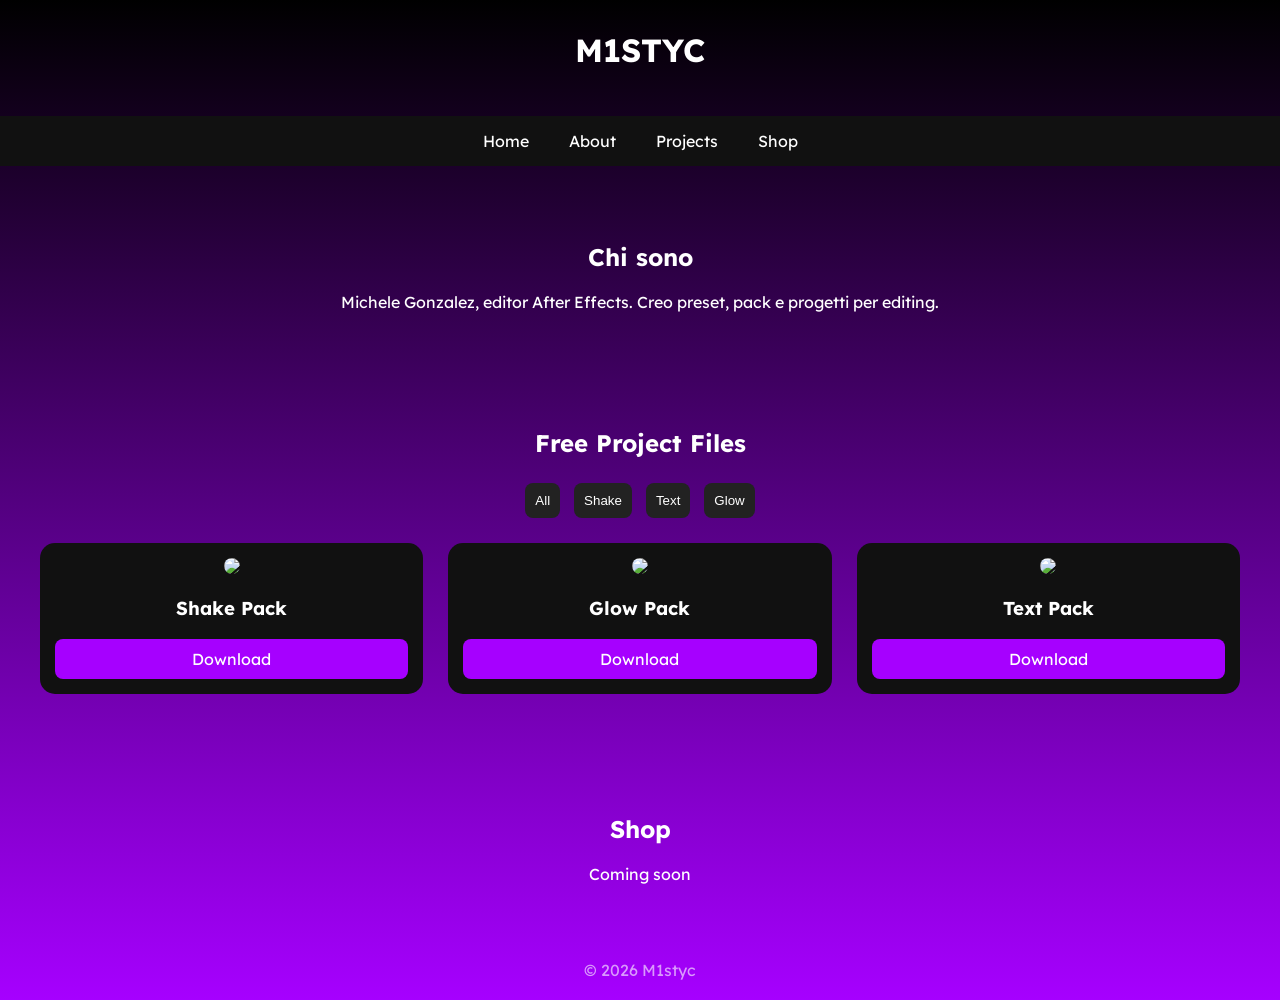
==== index.html @ ec0cb819 "Update index.html" ====
<!DOCTYPE html>
<html lang="it">
<head>
<meta charset="UTF-8">
<title>M1styc</title>

<link href="https://fonts.googleapis.com/css2?family=Lexend:wght@100..900&display=swap" rel="stylesheet">

<style>

/* BASE */
body {
  margin: 0;
  font-family: "Lexend";
  background: linear-gradient(#000000, #a600ff);
  color: white;
}

/* HEADER */
header {
  text-align: center;
  padding: 30px;
  font-size: 2em;
  font-weight: bold;
}

/* NAV */
nav ul {
  display: flex;
  justify-content: center;
  gap: 40px;
  list-style: none;
  background: #111;
  padding: 15px;
  position: sticky;
  top: 0;
}

nav a {
  color: white;
  text-decoration: none;
}

/* SEZIONI */
section {
  padding: 40px 20px;
  text-align: center;
}

/* GRID PROGETTI */
.grid {
  display: grid;
  grid-template-columns: repeat(auto-fit, minmax(250px, 1fr));
  gap: 25px;
  padding: 20px;
}

/* CARD */
.card {
  background: #111;
  border-radius: 15px;
  padding: 15px;
  transition: 0.3s;
}

.card:hover {
  transform: scale(1.05);
  box-shadow: 0 0 20px #a600ff;
}

.card img {
  width: 100%;
  border-radius: 10px;
}

.card a {
  display: block;
  margin-top: 10px;
  padding: 10px;
  background: #a600ff;
  color: white;
  text-decoration: none;
  border-radius: 8px;
}

/* FILTRI */
.filters button {
  margin: 5px;
  padding: 10px;
  border: none;
  background: #222;
  color: white;
  border-radius: 8px;
  cursor: pointer;
}

.filters button:hover {
  background: #a600ff;
}

/* FOOTER */
footer {
  text-align: center;
  padding: 20px;
  opacity: 0.6;
}

</style>

<script>
function filterSelection(category) {
  let cards = document.getElementsByClassName("card");

  for (let i = 0; i < cards.length; i++) {
    if (category === "all") {
      cards[i].style.display = "block";
    } else {
      cards[i].style.display = cards[i].classList.contains(category)
        ? "block"
        : "none";
    }
  }
}
</script>

</head>

<body>

<header id="n1">M1STYC</header>

<nav>
  <ul>
    <li><a href="#n1">Home</a></li>
    <li><a href="#n2">About</a></li>
    <li><a href="#n3">Projects</a></li>
    <li><a href="#n4">Shop</a></li>
  </ul>
</nav>

<!-- ABOUT -->
<section id="n2">
  <h2>Chi sono</h2>
  <p>Michele Gonzalez, editor After Effects. Creo preset, pack e progetti per editing.</p>
</section>

<!-- PROGETTI -->
<section id="n3">
  <h2>Free Project Files</h2>

  <div class="filters">
    <button onclick="filterSelection('all')">All</button>
    <button onclick="filterSelection('shake')">Shake</button>
    <button onclick="filterSelection('text')">Text</button>
    <button onclick="filterSelection('glow')">Glow</button>
  </div>

  <div class="grid">

    <div class="card shake">
      <img src="cover1.jpg">
      <h3>Shake Pack</h3>
      <a href="LINK_DRIVE_1" target="_blank">Download</a>
    </div>

    <div class="card glow">
      <img src="cover2.jpg">
      <h3>Glow Pack</h3>
      <a href="LINK_DRIVE_2" target="_blank">Download</a>
    </div>

    <div class="card text">
      <img src="cover3.jpg">
      <h3>Text Pack</h3>
      <a href="LINK_DRIVE_3" target="_blank">Download</a>
    </div>

  </div>
</section>

<!-- SHOP -->
<section id="n4">
  <h2>Shop</h2>
  <p>Coming soon</p>
</section>

<footer>
  © 2026 M1styc
</footer>

</body>
</html>
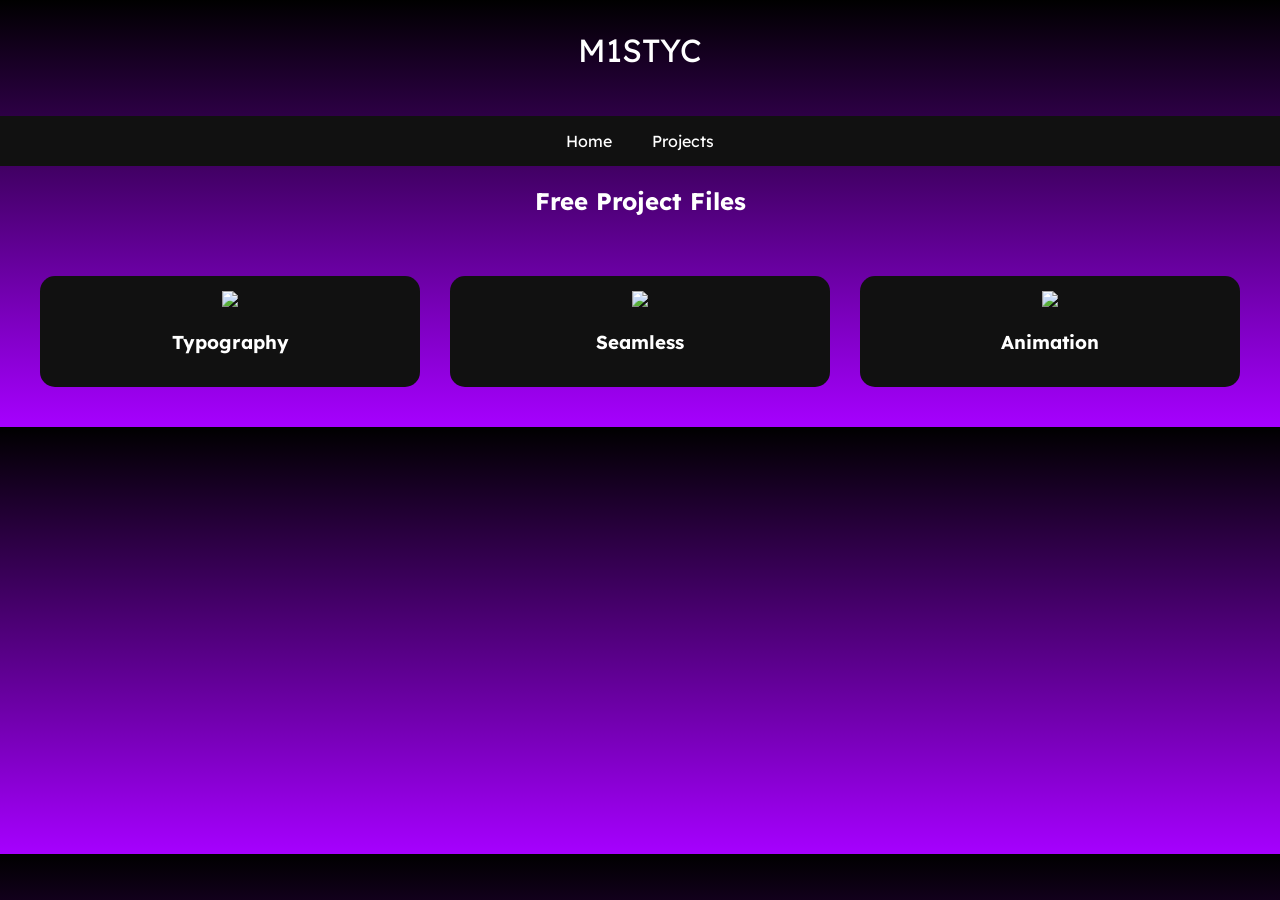
==== commit dd979ceb: "Update index.html" ====
--- a/index.html
+++ b/index.html
@@ -3,28 +3,22 @@
 <head>
 <meta charset="UTF-8">
 <title>M1styc</title>
-
 <link href="https://fonts.googleapis.com/css2?family=Lexend:wght@100..900&display=swap" rel="stylesheet">
 
 <style>
-
-/* BASE */
 body {
   margin: 0;
   font-family: "Lexend";
-  background: linear-gradient(#000000, #a600ff);
+  background: linear-gradient(#000, #a600ff);
   color: white;
 }
 
-/* HEADER */
 header {
   text-align: center;
   padding: 30px;
   font-size: 2em;
-  font-weight: bold;
 }
 
-/* NAV */
 nav ul {
   display: flex;
   justify-content: center;
@@ -32,8 +26,6 @@
   list-style: none;
   background: #111;
   padding: 15px;
-  position: sticky;
-  top: 0;
 }
 
 nav a {
@@ -41,26 +33,20 @@
   text-decoration: none;
 }
 
-/* SEZIONI */
-section {
-  padding: 40px 20px;
-  text-align: center;
-}
-
-/* GRID PROGETTI */
+/* CATEGORIE */
 .grid {
   display: grid;
   grid-template-columns: repeat(auto-fit, minmax(250px, 1fr));
-  gap: 25px;
-  padding: 20px;
+  gap: 30px;
+  padding: 40px;
 }
 
-/* CARD */
 .card {
   background: #111;
   border-radius: 15px;
-  padding: 15px;
+  overflow: hidden;
   transition: 0.3s;
+  text-align: center;
 }
 
 .card:hover {
@@ -70,59 +56,15 @@
 
 .card img {
   width: 100%;
-  border-radius: 10px;
 }
 
 .card a {
   display: block;
-  margin-top: 10px;
-  padding: 10px;
-  background: #a600ff;
+  padding: 15px;
   color: white;
   text-decoration: none;
-  border-radius: 8px;
 }
-
-/* FILTRI */
-.filters button {
-  margin: 5px;
-  padding: 10px;
-  border: none;
-  background: #222;
-  color: white;
-  border-radius: 8px;
-  cursor: pointer;
-}
-
-.filters button:hover {
-  background: #a600ff;
-}
-
-/* FOOTER */
-footer {
-  text-align: center;
-  padding: 20px;
-  opacity: 0.6;
-}
-
 </style>
-
-<script>
-function filterSelection(category) {
-  let cards = document.getElementsByClassName("card");
-
-  for (let i = 0; i < cards.length; i++) {
-    if (category === "all") {
-      cards[i].style.display = "block";
-    } else {
-      cards[i].style.display = cards[i].classList.contains(category)
-        ? "block"
-        : "none";
-    }
-  }
-}
-</script>
-
 </head>
 
 <body>
@@ -132,61 +74,38 @@
 <nav>
   <ul>
     <li><a href="#n1">Home</a></li>
-    <li><a href="#n2">About</a></li>
     <li><a href="#n3">Projects</a></li>
-    <li><a href="#n4">Shop</a></li>
   </ul>
 </nav>
 
-<!-- ABOUT -->
-<section id="n2">
-  <h2>Chi sono</h2>
-  <p>Michele Gonzalez, editor After Effects. Creo preset, pack e progetti per editing.</p>
-</section>
-
-<!-- PROGETTI -->
 <section id="n3">
-  <h2>Free Project Files</h2>
-
-  <div class="filters">
-    <button onclick="filterSelection('all')">All</button>
-    <button onclick="filterSelection('shake')">Shake</button>
-    <button onclick="filterSelection('text')">Text</button>
-    <button onclick="filterSelection('glow')">Glow</button>
-  </div>
+  <h2 style="text-align:center;">Free Project Files</h2>
 
   <div class="grid">
 
-    <div class="card shake">
-      <img src="cover1.jpg">
-      <h3>Shake Pack</h3>
-      <a href="LINK_DRIVE_1" target="_blank">Download</a>
+    <div class="card">
+      <a href="typo.html">
+        <img src="typo.jpg">
+        <h3>Typography</h3>
+      </a>
     </div>
 
-    <div class="card glow">
-      <img src="cover2.jpg">
-      <h3>Glow Pack</h3>
-      <a href="LINK_DRIVE_2" target="_blank">Download</a>
+    <div class="card">
+      <a href="seamless.html">
+        <img src="seamless.jpg">
+        <h3>Seamless</h3>
+      </a>
     </div>
 
-    <div class="card text">
-      <img src="cover3.jpg">
-      <h3>Text Pack</h3>
-      <a href="LINK_DRIVE_3" target="_blank">Download</a>
+    <div class="card">
+      <a href="animation.html">
+        <img src="animation.jpg">
+        <h3>Animation</h3>
+      </a>
     </div>
 
   </div>
 </section>
 
-<!-- SHOP -->
-<section id="n4">
-  <h2>Shop</h2>
-  <p>Coming soon</p>
-</section>
-
-<footer>
-  © 2026 M1styc
-</footer>
-
 </body>
 </html>
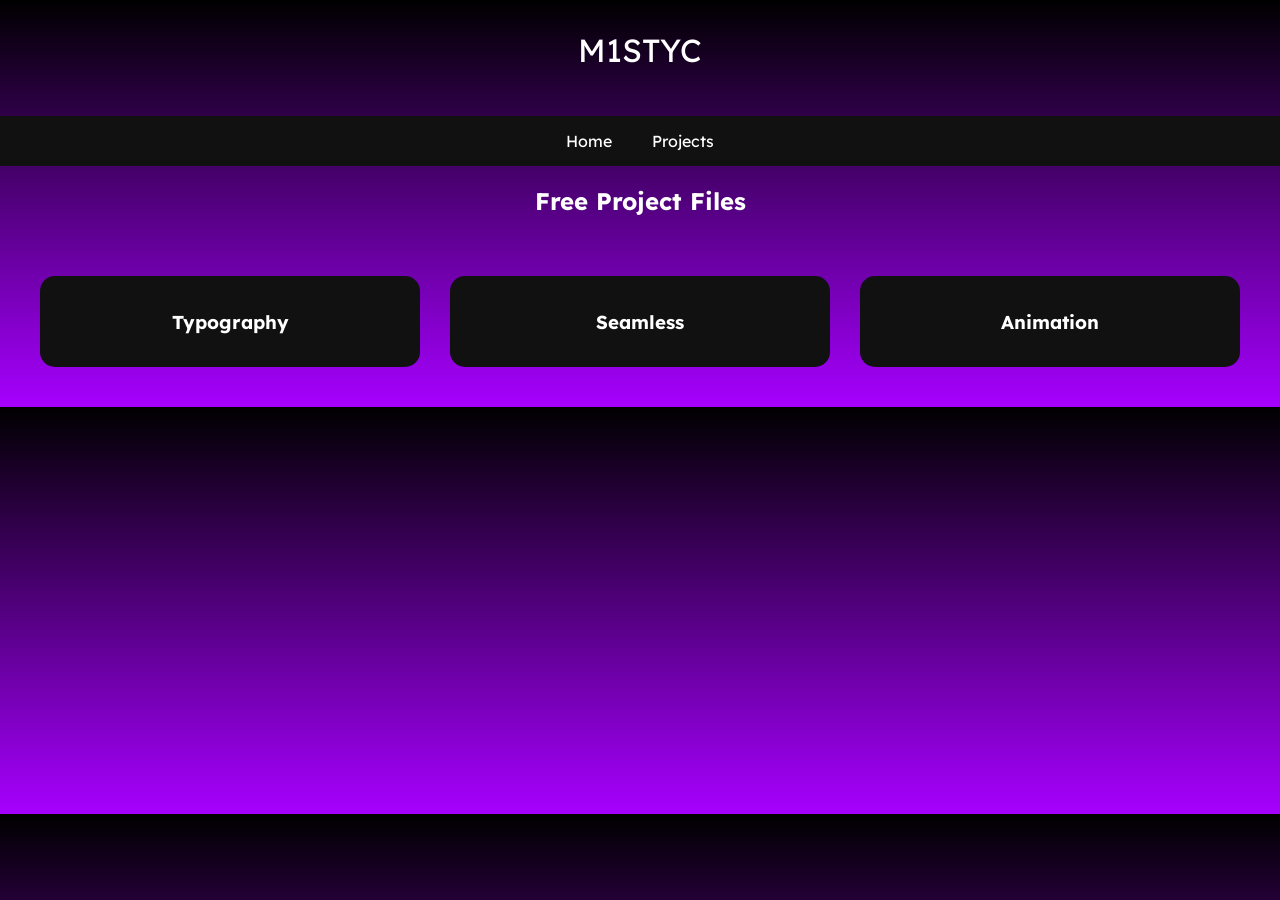
==== commit 001e19e2: "Update index.html" ====
--- a/index.html
+++ b/index.html
@@ -74,32 +74,29 @@
 <nav>
   <ul>
     <li><a href="#n1">Home</a></li>
-    <li><a href="#n3">Projects</a></li>
+    <li><a href="#n2">Projects</a></li>
   </ul>
 </nav>
 
-<section id="n3">
+<section id="n2">
   <h2 style="text-align:center;">Free Project Files</h2>
 
   <div class="grid">
 
     <div class="card">
       <a href="typo.html">
-        <img src="typo.jpg">
         <h3>Typography</h3>
       </a>
     </div>
 
     <div class="card">
       <a href="seamless.html">
-        <img src="seamless.jpg">
         <h3>Seamless</h3>
       </a>
     </div>
 
     <div class="card">
       <a href="animation.html">
-        <img src="animation.jpg">
         <h3>Animation</h3>
       </a>
     </div>
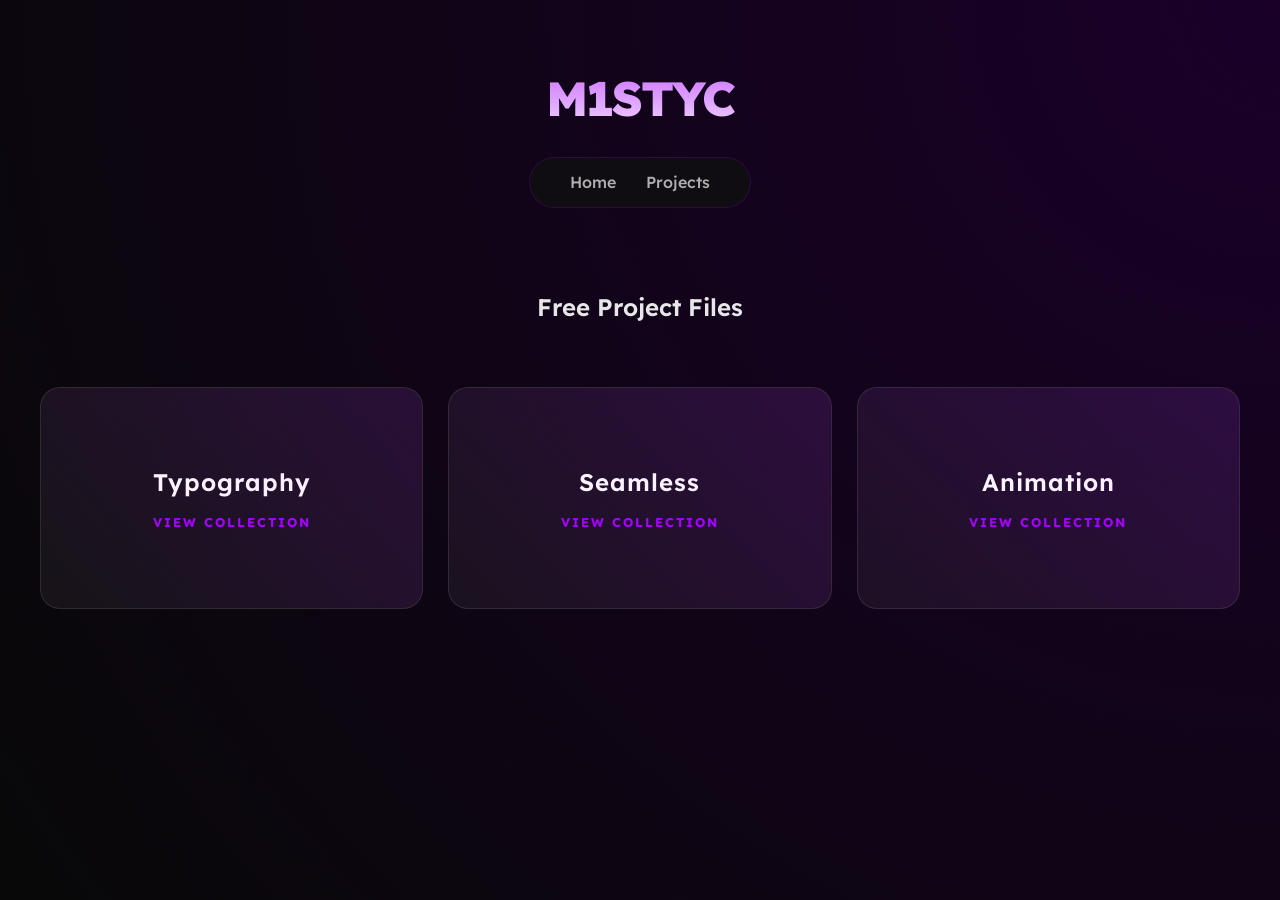
==== commit 57817ff3: "Update index.html" ====
--- a/index.html
+++ b/index.html
@@ -2,68 +2,145 @@
 <html lang="it">
 <head>
 <meta charset="UTF-8">
-<title>M1styc</title>
-<link href="https://fonts.googleapis.com/css2?family=Lexend:wght@100..900&display=swap" rel="stylesheet">
+<title>M1styc | Portfolio</title>
+<link href="https://fonts.googleapis.com/css2?family=Lexend:wght@300;600;800&display=swap" rel="stylesheet">
 
 <style>
+:root {
+  --primary: #a600ff;
+  --bg-dark: #080808;
+  --card-bg: rgba(255, 255, 255, 0.05);
+  --text-main: #ffffff;
+  --text-dim: #b0b0b0;
+}
+
 body {
   margin: 0;
-  font-family: "Lexend";
-  background: linear-gradient(#000, #a600ff);
-  color: white;
+  font-family: "Lexend", sans-serif;
+  background: radial-gradient(circle at top right, #1a0029, var(--bg-dark));
+  background-attachment: fixed;
+  color: var(--text-main);
+  line-height: 1.6;
 }
 
+/* HEADER & NAV */
 header {
   text-align: center;
-  padding: 30px;
-  font-size: 2em;
+  padding: 60px 20px 20px;
+  font-size: 3em;
+  font-weight: 800;
+  letter-spacing: -2px;
+  background: linear-gradient(to bottom, var(--primary), #fff);
+  -webkit-background-clip: text;
+  -webkit-text-fill-color: transparent;
+}
+
+nav {
+  position: sticky;
+  top: 20px;
+  z-index: 1000;
+  display: flex;
+  justify-content: center;
 }
 
 nav ul {
   display: flex;
-  justify-content: center;
-  gap: 40px;
+  gap: 30px;
   list-style: none;
-  background: #111;
-  padding: 15px;
+  background: rgba(17, 17, 17, 0.8);
+  backdrop-filter: blur(10px);
+  padding: 12px 40px;
+  border-radius: 50px;
+  border: 1px solid rgba(166, 0, 255, 0.2);
+  margin: 0;
 }
 
 nav a {
-  color: white;
+  color: var(--text-dim);
   text-decoration: none;
+  font-weight: 500;
+  transition: 0.3s;
 }
 
-/* CATEGORIE */
+nav a:hover {
+  color: var(--primary);
+  text-shadow: 0 0 10px rgba(166, 0, 255, 0.5);
+}
+
+/* SECTION TITLE */
+h2 {
+  font-weight: 600;
+  margin-top: 80px;
+  color: var(--text-main);
+  opacity: 0.9;
+}
+
+/* GRID & CARDS */
 .grid {
   display: grid;
-  grid-template-columns: repeat(auto-fit, minmax(250px, 1fr));
-  gap: 30px;
+  grid-template-columns: repeat(auto-fit, minmax(280px, 1fr));
+  gap: 25px;
   padding: 40px;
+  max-width: 1200px;
+  margin: 0 auto;
 }
 
 .card {
-  background: #111;
-  border-radius: 15px;
+  background: var(--card-bg);
+  border: 1px solid rgba(255, 255, 255, 0.1);
+  border-radius: 20px;
   overflow: hidden;
-  transition: 0.3s;
-  text-align: center;
+  transition: all 0.4s cubic-bezier(0.175, 0.885, 0.32, 1.275);
+  position: relative;
+}
+
+.card::before {
+  content: "";
+  position: absolute;
+  top: 0; left: 0; width: 100%; height: 100%;
+  background: linear-gradient(45deg, transparent, rgba(166, 0, 255, 0.1));
+  pointer-events: none;
 }
 
 .card:hover {
-  transform: scale(1.05);
-  box-shadow: 0 0 20px #a600ff;
-}
-
-.card img {
-  width: 100%;
+  transform: translateY(-10px);
+  border-color: var(--primary);
+  box-shadow: 0 15px 30px rgba(0, 0, 0, 0.5), 0 0 15px rgba(166, 0, 255, 0.2);
+  background: rgba(255, 255, 255, 0.08);
 }
 
 .card a {
-  display: block;
-  padding: 15px;
+  display: flex;
+  flex-direction: column;
+  align-items: center;
+  justify-content: center;
+  height: 180px; /* Altezza fissa per le categorie */
   color: white;
   text-decoration: none;
+  padding: 20px;
 }
+
+.card h3 {
+  margin: 0;
+  font-size: 1.5rem;
+  font-weight: 600;
+  letter-spacing: 1px;
+}
+
+.card span {
+  font-size: 0.8rem;
+  color: var(--primary);
+  text-transform: uppercase;
+  margin-top: 10px;
+  font-weight: 700;
+  letter-spacing: 2px;
+}
+
+/* Scrollbar personalizzata */
+::-webkit-scrollbar { width: 8px; }
+::-webkit-scrollbar-track { background: #000; }
+::-webkit-scrollbar-thumb { background: var(--primary); border-radius: 10px; }
+
 </style>
 </head>
 
@@ -86,18 +163,21 @@
     <div class="card">
       <a href="typo.html">
         <h3>Typography</h3>
+        <span>View Collection</span>
       </a>
     </div>
 
     <div class="card">
       <a href="seamless.html">
         <h3>Seamless</h3>
+        <span>View Collection</span>
       </a>
     </div>
 
     <div class="card">
       <a href="animation.html">
         <h3>Animation</h3>
+        <span>View Collection</span>
       </a>
     </div>
 
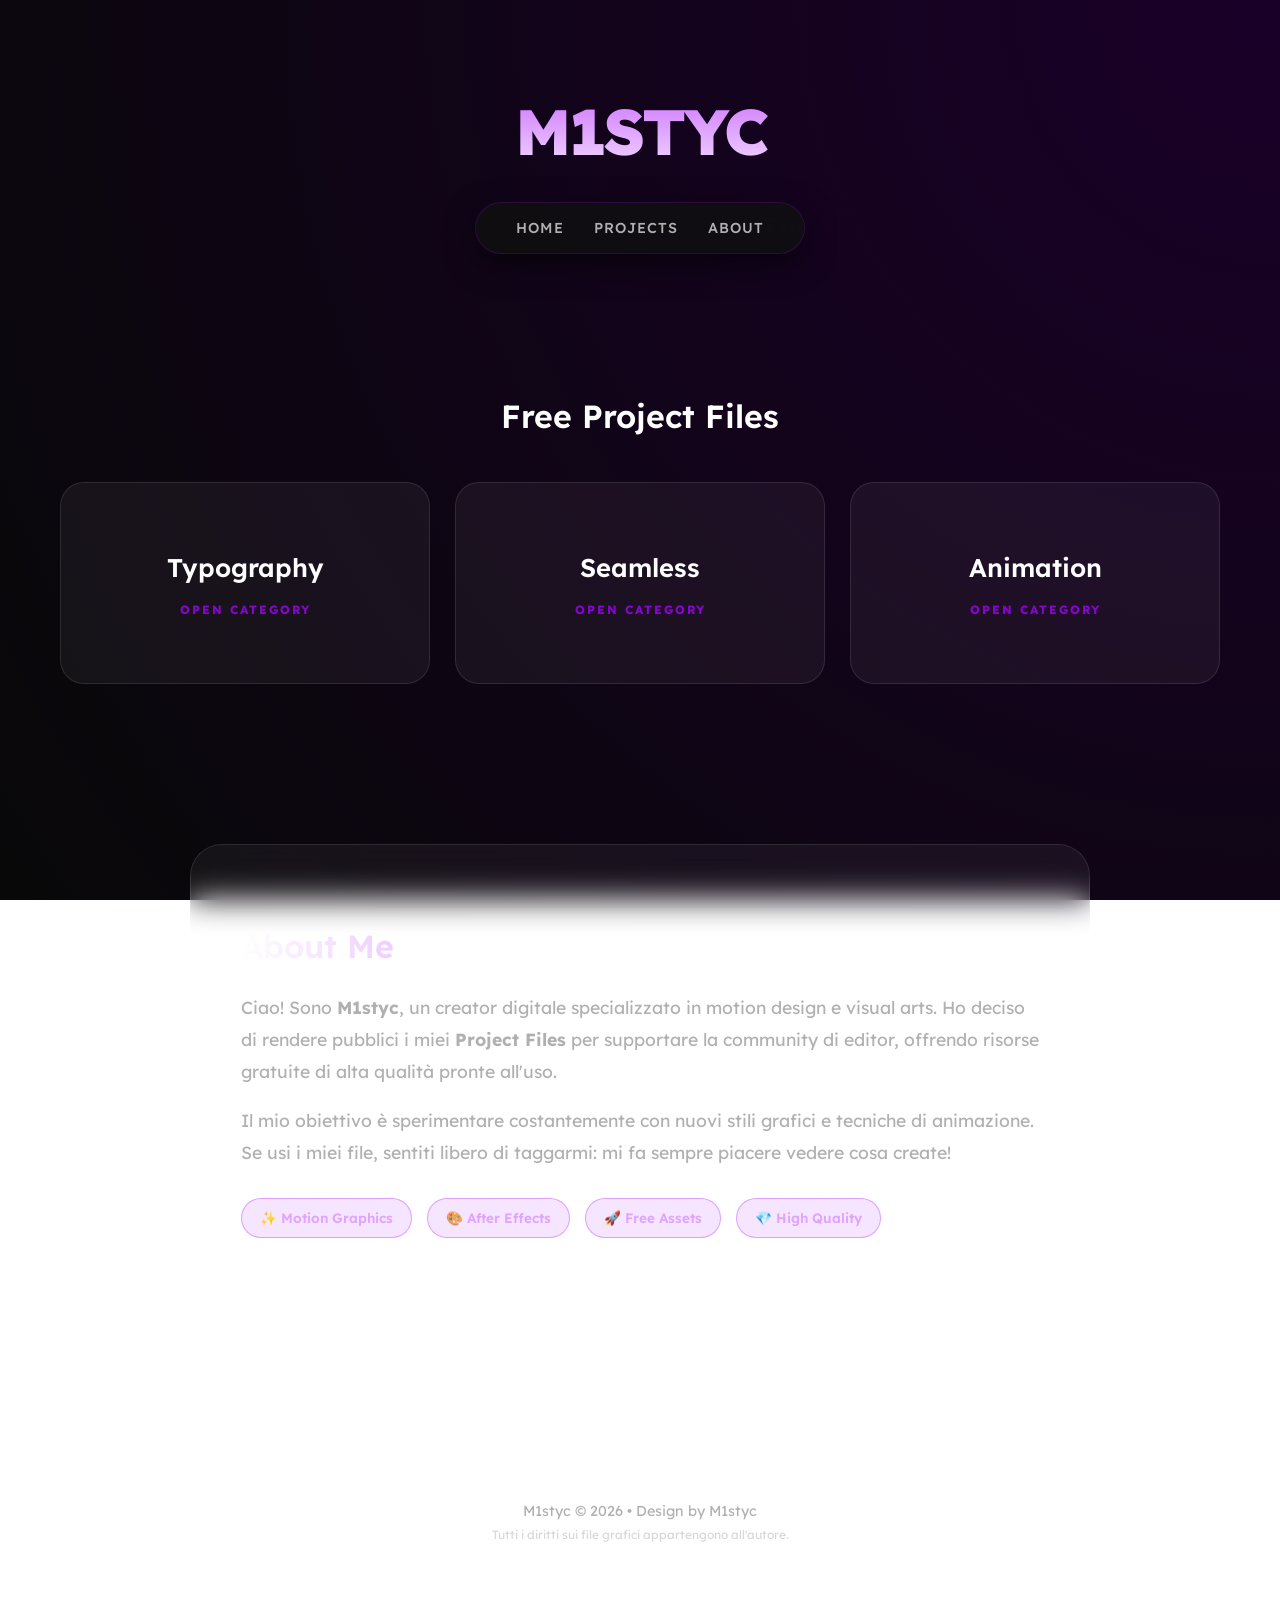
==== commit e52f2041: "Update index.html" ====
--- a/index.html
+++ b/index.html
@@ -1,188 +1,282 @@
 <!DOCTYPE html>
 <html lang="it">
 <head>
-<meta charset="UTF-8">
-<title>M1styc | Portfolio</title>
-<link href="https://fonts.googleapis.com/css2?family=Lexend:wght@300;600;800&display=swap" rel="stylesheet">
-
-<style>
-:root {
-  --primary: #a600ff;
-  --bg-dark: #080808;
-  --card-bg: rgba(255, 255, 255, 0.05);
-  --text-main: #ffffff;
-  --text-dim: #b0b0b0;
-}
-
-body {
-  margin: 0;
-  font-family: "Lexend", sans-serif;
-  background: radial-gradient(circle at top right, #1a0029, var(--bg-dark));
-  background-attachment: fixed;
-  color: var(--text-main);
-  line-height: 1.6;
-}
-
-/* HEADER & NAV */
-header {
-  text-align: center;
-  padding: 60px 20px 20px;
-  font-size: 3em;
-  font-weight: 800;
-  letter-spacing: -2px;
-  background: linear-gradient(to bottom, var(--primary), #fff);
-  -webkit-background-clip: text;
-  -webkit-text-fill-color: transparent;
-}
-
-nav {
-  position: sticky;
-  top: 20px;
-  z-index: 1000;
-  display: flex;
-  justify-content: center;
-}
-
-nav ul {
-  display: flex;
-  gap: 30px;
-  list-style: none;
-  background: rgba(17, 17, 17, 0.8);
-  backdrop-filter: blur(10px);
-  padding: 12px 40px;
-  border-radius: 50px;
-  border: 1px solid rgba(166, 0, 255, 0.2);
-  margin: 0;
-}
-
-nav a {
-  color: var(--text-dim);
-  text-decoration: none;
-  font-weight: 500;
-  transition: 0.3s;
-}
-
-nav a:hover {
-  color: var(--primary);
-  text-shadow: 0 0 10px rgba(166, 0, 255, 0.5);
-}
-
-/* SECTION TITLE */
-h2 {
-  font-weight: 600;
-  margin-top: 80px;
-  color: var(--text-main);
-  opacity: 0.9;
-}
-
-/* GRID & CARDS */
-.grid {
-  display: grid;
-  grid-template-columns: repeat(auto-fit, minmax(280px, 1fr));
-  gap: 25px;
-  padding: 40px;
-  max-width: 1200px;
-  margin: 0 auto;
-}
-
-.card {
-  background: var(--card-bg);
-  border: 1px solid rgba(255, 255, 255, 0.1);
-  border-radius: 20px;
-  overflow: hidden;
-  transition: all 0.4s cubic-bezier(0.175, 0.885, 0.32, 1.275);
-  position: relative;
-}
-
-.card::before {
-  content: "";
-  position: absolute;
-  top: 0; left: 0; width: 100%; height: 100%;
-  background: linear-gradient(45deg, transparent, rgba(166, 0, 255, 0.1));
-  pointer-events: none;
-}
-
-.card:hover {
-  transform: translateY(-10px);
-  border-color: var(--primary);
-  box-shadow: 0 15px 30px rgba(0, 0, 0, 0.5), 0 0 15px rgba(166, 0, 255, 0.2);
-  background: rgba(255, 255, 255, 0.08);
-}
-
-.card a {
-  display: flex;
-  flex-direction: column;
-  align-items: center;
-  justify-content: center;
-  height: 180px; /* Altezza fissa per le categorie */
-  color: white;
-  text-decoration: none;
-  padding: 20px;
-}
-
-.card h3 {
-  margin: 0;
-  font-size: 1.5rem;
-  font-weight: 600;
-  letter-spacing: 1px;
-}
-
-.card span {
-  font-size: 0.8rem;
-  color: var(--primary);
-  text-transform: uppercase;
-  margin-top: 10px;
-  font-weight: 700;
-  letter-spacing: 2px;
-}
-
-/* Scrollbar personalizzata */
-::-webkit-scrollbar { width: 8px; }
-::-webkit-scrollbar-track { background: #000; }
-::-webkit-scrollbar-thumb { background: var(--primary); border-radius: 10px; }
-
-</style>
+    <meta charset="UTF-8">
+    <meta name="viewport" content="width=device-width, initial-scale=1.0">
+    <title>M1styc | Digital Portfolio</title>
+    <link href="https://fonts.googleapis.com/css2?family=Lexend:wght@300;600;800&display=swap" rel="stylesheet">
+
+    <style>
+        :root {
+            --primary: #a600ff;
+            --bg-dark: #080808;
+            --card-bg: rgba(255, 255, 255, 0.05);
+            --text-main: #ffffff;
+            --text-dim: #b0b0b0;
+        }
+
+        * {
+            box-sizing: border-box;
+            scroll-behavior: smooth;
+        }
+
+        body {
+            margin: 0;
+            font-family: "Lexend", sans-serif;
+            background: radial-gradient(circle at top right, #1a0029, var(--bg-dark));
+            background-attachment: fixed;
+            color: var(--text-main);
+            line-height: 1.6;
+            overflow-x: hidden;
+        }
+
+        /* HEADER & NAV */
+        header {
+            text-align: center;
+            padding: 80px 20px 20px;
+            font-size: clamp(2.5rem, 8vw, 4rem);
+            font-weight: 800;
+            letter-spacing: -3px;
+            background: linear-gradient(to bottom, var(--primary), #fff);
+            -webkit-background-clip: text;
+            -webkit-text-fill-color: transparent;
+        }
+
+        nav {
+            position: sticky;
+            top: 20px;
+            z-index: 1000;
+            display: flex;
+            justify-content: center;
+            margin-bottom: 50px;
+        }
+
+        nav ul {
+            display: flex;
+            gap: 30px;
+            list-style: none;
+            background: rgba(17, 17, 17, 0.8);
+            backdrop-filter: blur(12px);
+            padding: 12px 40px;
+            border-radius: 50px;
+            border: 1px solid rgba(166, 0, 255, 0.2);
+            margin: 0;
+            box-shadow: 0 10px 30px rgba(0,0,0,0.5);
+        }
+
+        nav a {
+            color: var(--text-dim);
+            text-decoration: none;
+            font-weight: 500;
+            transition: 0.3s;
+            font-size: 0.9rem;
+            text-transform: uppercase;
+            letter-spacing: 1px;
+        }
+
+        nav a:hover {
+            color: var(--primary);
+            text-shadow: 0 0 10px rgba(166, 0, 255, 0.5);
+        }
+
+        /* SECTIONS */
+        section {
+            max-width: 1200px;
+            margin: 0 auto;
+            padding: 60px 20px;
+        }
+
+        h2 {
+            text-align: center;
+            font-size: 2rem;
+            margin-bottom: 40px;
+            font-weight: 600;
+        }
+
+        /* GRID & CARDS */
+        .grid {
+            display: grid;
+            grid-template-columns: repeat(auto-fit, minmax(280px, 1fr));
+            gap: 25px;
+        }
+
+        .card {
+            background: var(--card-bg);
+            border: 1px solid rgba(255, 255, 255, 0.1);
+            border-radius: 24px;
+            overflow: hidden;
+            transition: all 0.4s cubic-bezier(0.175, 0.885, 0.32, 1.275);
+            position: relative;
+        }
+
+        .card:hover {
+            transform: translateY(-12px);
+            border-color: var(--primary);
+            box-shadow: 0 20px 40px rgba(0, 0, 0, 0.6), 0 0 20px rgba(166, 0, 255, 0.15);
+            background: rgba(255, 255, 255, 0.08);
+        }
+
+        .card a {
+            display: flex;
+            flex-direction: column;
+            align-items: center;
+            justify-content: center;
+            min-height: 200px;
+            color: white;
+            text-decoration: none;
+            padding: 30px;
+        }
+
+        .card h3 {
+            margin: 0;
+            font-size: 1.6rem;
+            font-weight: 600;
+        }
+
+        .card span {
+            font-size: 0.75rem;
+            color: var(--primary);
+            text-transform: uppercase;
+            margin-top: 12px;
+            font-weight: 700;
+            letter-spacing: 2px;
+            opacity: 0.8;
+        }
+
+        /* ABOUT SECTION */
+        .about-container {
+            max-width: 900px;
+            margin: 40px auto;
+            padding: 50px;
+            background: var(--card-bg);
+            backdrop-filter: blur(15px);
+            border: 1px solid rgba(255, 255, 255, 0.1);
+            border-radius: 32px;
+            position: relative;
+        }
+
+        .about-text h2 {
+            text-align: left;
+            margin-bottom: 20px;
+            background: linear-gradient(to right, #fff, var(--primary));
+            -webkit-background-clip: text;
+            -webkit-text-fill-color: transparent;
+        }
+
+        .about-text p {
+            color: var(--text-dim);
+            font-size: 1.1rem;
+            line-height: 1.8;
+        }
+
+        .about-stats {
+            display: flex;
+            gap: 15px;
+            margin-top: 30px;
+            flex-wrap: wrap;
+        }
+
+        .stat-item {
+            background: rgba(166, 0, 255, 0.1);
+            padding: 8px 18px;
+            border-radius: 50px;
+            border: 1px solid rgba(166, 0, 255, 0.3);
+            font-size: 0.85rem;
+            font-weight: 600;
+            color: #e0a3ff;
+        }
+
+        /* FOOTER */
+        footer {
+            text-align: center;
+            padding: 60px 20px;
+            color: var(--text-dim);
+            font-size: 0.9em;
+            border-top: 1px solid rgba(255, 255, 255, 0.05);
+            margin-top: 50px;
+        }
+
+        /* Scrollbar Custom */
+        ::-webkit-scrollbar { width: 10px; }
+        ::-webkit-scrollbar-track { background: var(--bg-dark); }
+        ::-webkit-scrollbar-thumb { background: var(--primary); border-radius: 10px; border: 3px solid var(--bg-dark); }
+
+        /* Responsive */
+        @media (max-width: 768px) {
+            nav ul { padding: 10px 20px; gap: 20px; }
+            .about-container { padding: 30px; margin: 20px; }
+        }
+    </style>
 </head>
 
 <body>
 
-<header id="n1">M1STYC</header>
-
-<nav>
-  <ul>
-    <li><a href="#n1">Home</a></li>
-    <li><a href="#n2">Projects</a></li>
-  </ul>
-</nav>
-
-<section id="n2">
-  <h2 style="text-align:center;">Free Project Files</h2>
-
-  <div class="grid">
-
-    <div class="card">
-      <a href="typo.html">
-        <h3>Typography</h3>
-        <span>View Collection</span>
-      </a>
-    </div>
-
-    <div class="card">
-      <a href="seamless.html">
-        <h3>Seamless</h3>
-        <span>View Collection</span>
-      </a>
-    </div>
-
-    <div class="card">
-      <a href="animation.html">
-        <h3>Animation</h3>
-        <span>View Collection</span>
-      </a>
-    </div>
-
-  </div>
-</section>
+    <header id="n1">M1STYC</header>
+
+    <nav>
+        <ul>
+            <li><a href="#n1">Home</a></li>
+            <li><a href="#n2">Projects</a></li>
+            <li><a href="#about">About</a></li>
+        </ul>
+    </nav>
+
+    <section id="n2">
+        <h2>Free Project Files</h2>
+        <div class="grid">
+
+            <div class="card">
+                <a href="typo.html">
+                    <h3>Typography</h3>
+                    <span>Open Category</span>
+                </a>
+            </div>
+
+            <div class="card">
+                <a href="seamless.html">
+                    <h3>Seamless</h3>
+                    <span>Open Category</span>
+                </a>
+            </div>
+
+            <div class="card">
+                <a href="animation.html">
+                    <h3>Animation</h3>
+                    <span>Open Category</span>
+                </a>
+            </div>
+
+        </div>
+    </section>
+
+    <section id="about">
+        <div class="about-container">
+            <div class="about-text">
+                <h2>About Me</h2>
+                <p>
+                    Ciao! Sono <strong>M1styc</strong>, un creator digitale specializzato in motion design e visual arts. 
+                    Ho deciso di rendere pubblici i miei <strong>Project Files</strong> per supportare la community 
+                    di editor, offrendo risorse gratuite di alta qualità pronte all'uso.
+                </p>
+                <p>
+                    Il mio obiettivo è sperimentare costantemente con nuovi stili grafici e tecniche di animazione. 
+                    Se usi i miei file, sentiti libero di taggarmi: mi fa sempre piacere vedere cosa create!
+                </p>
+                
+                <div class="about-stats">
+                    <div class="stat-item">✨ Motion Graphics</div>
+                    <div class="stat-item">🎨 After Effects</div>
+                    <div class="stat-item">🚀 Free Assets</div>
+                    <div class="stat-item">💎 High Quality</div>
+                </div>
+            </div>
+        </div>
+    </section>
+
+    <footer>
+        M1styc &copy; 2026 • Design by M1styc <br>
+        <small style="opacity: 0.5;">Tutti i diritti sui file grafici appartengono all'autore.</small>
+    </footer>
 
 </body>
 </html>
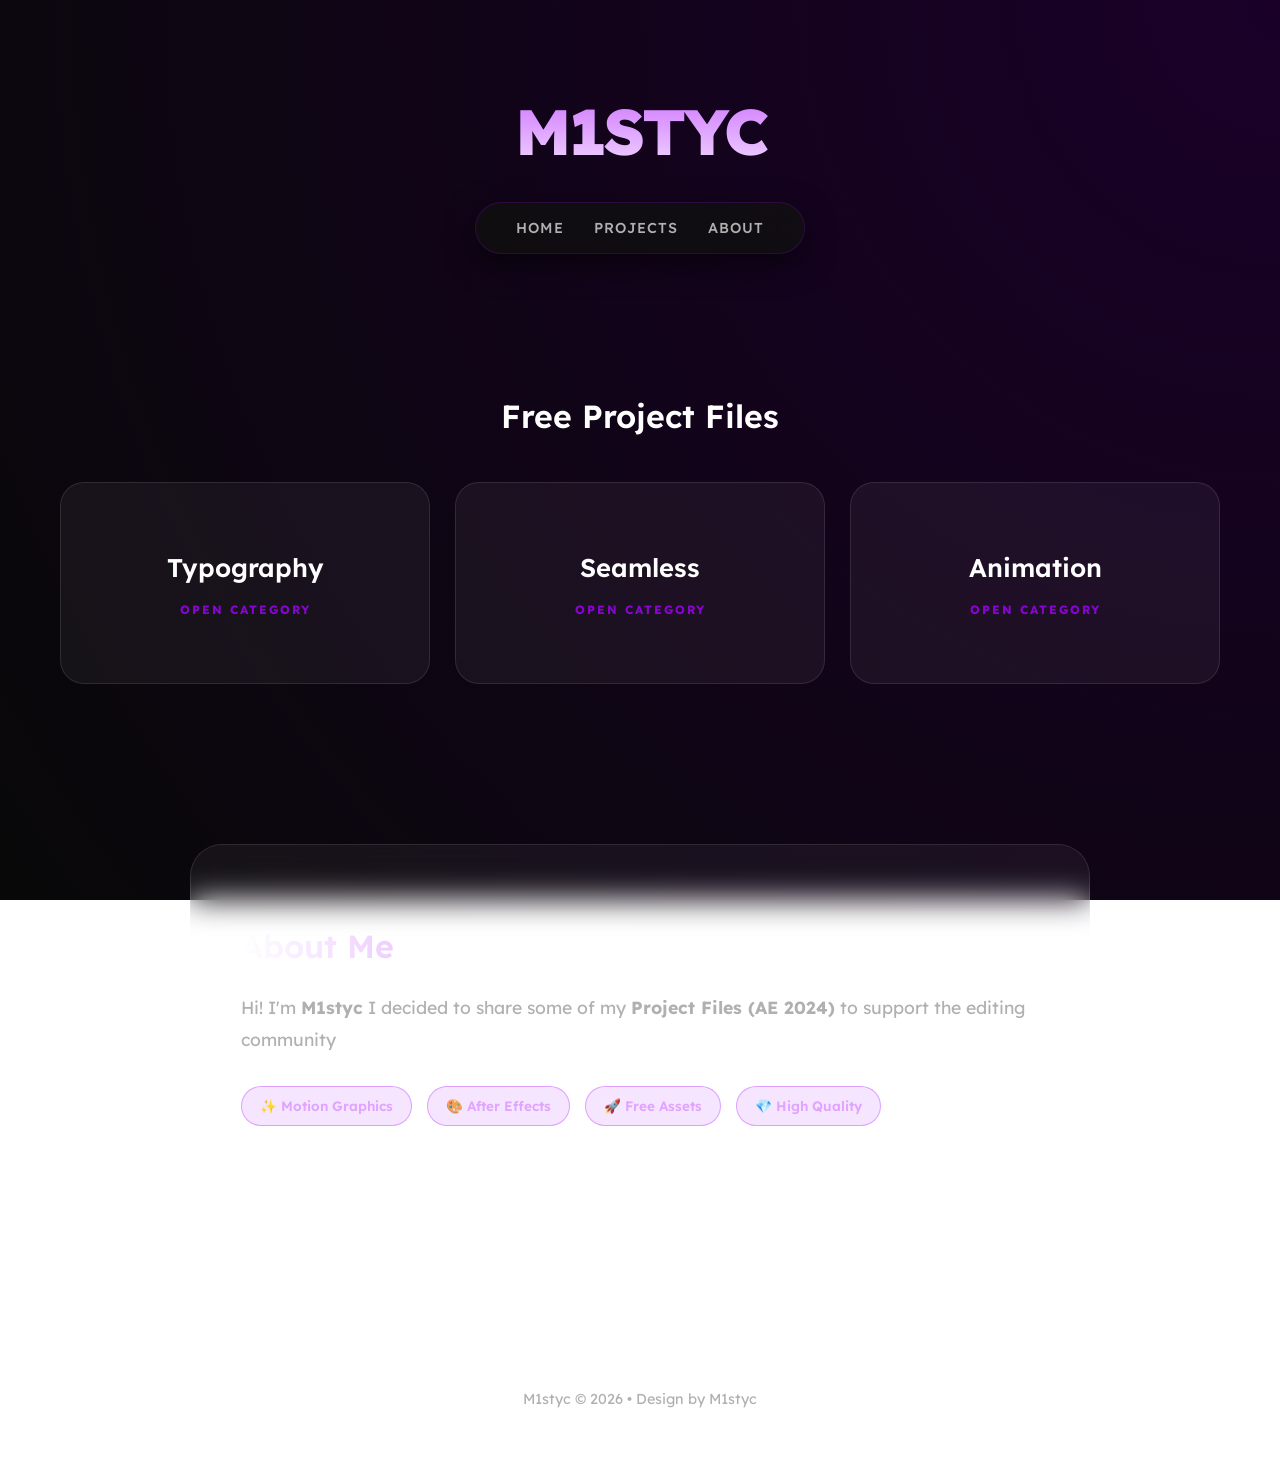
==== commit 05bc3226: "Update index.html" ====
--- a/index.html
+++ b/index.html
@@ -254,13 +254,8 @@
             <div class="about-text">
                 <h2>About Me</h2>
                 <p>
-                    Ciao! Sono <strong>M1styc</strong>, un creator digitale specializzato in motion design e visual arts. 
-                    Ho deciso di rendere pubblici i miei <strong>Project Files</strong> per supportare la community 
-                    di editor, offrendo risorse gratuite di alta qualità pronte all'uso.
-                </p>
-                <p>
-                    Il mio obiettivo è sperimentare costantemente con nuovi stili grafici e tecniche di animazione. 
-                    Se usi i miei file, sentiti libero di taggarmi: mi fa sempre piacere vedere cosa create!
+                    Hi! I'm <strong>M1styc</strong> 
+                    I decided to share some of my <strong>Project Files (AE 2024)</strong> to support the editing community
                 </p>
                 
                 <div class="about-stats">
@@ -275,7 +270,6 @@
 
     <footer>
         M1styc &copy; 2026 • Design by M1styc <br>
-        <small style="opacity: 0.5;">Tutti i diritti sui file grafici appartengono all'autore.</small>
     </footer>
 
 </body>
